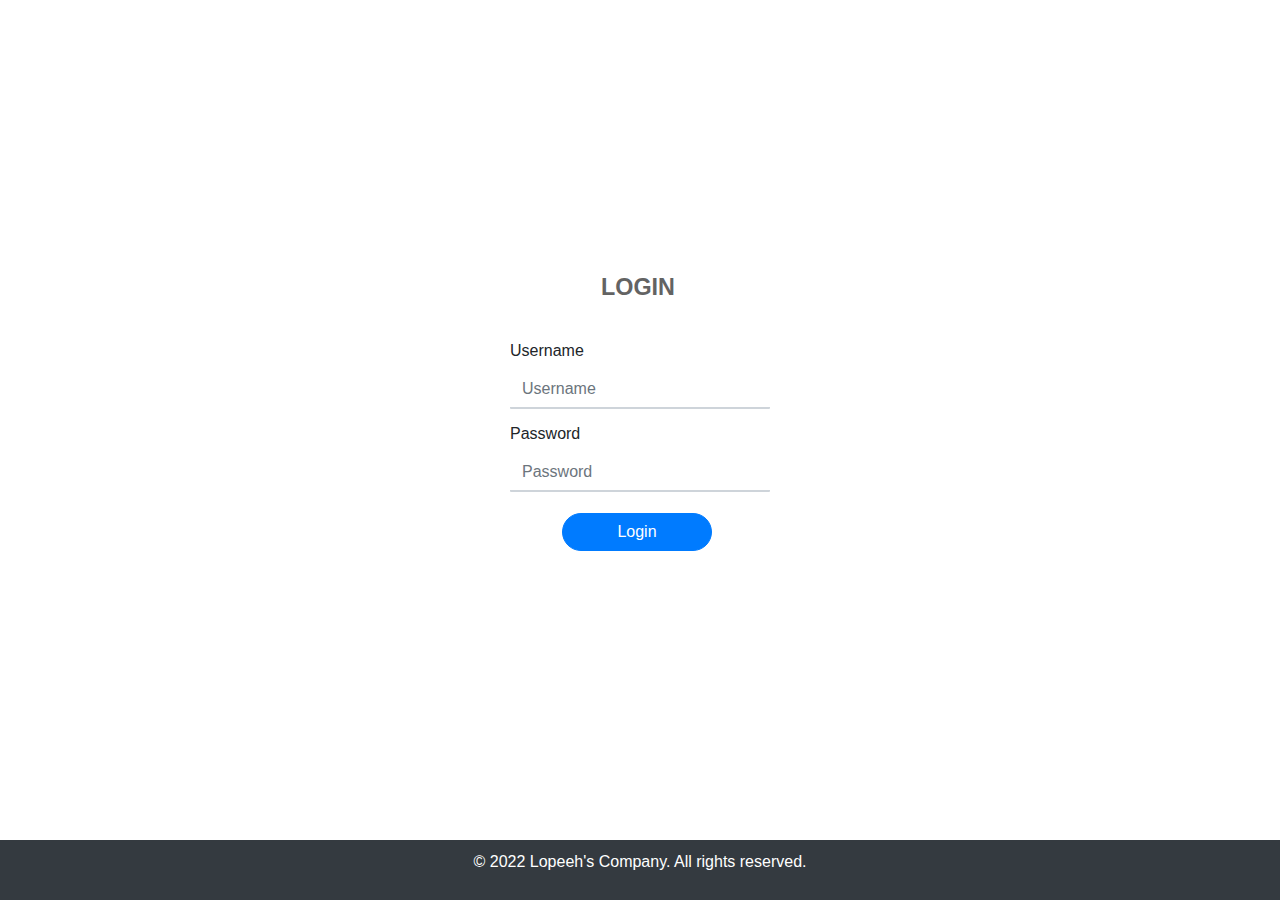
==== index.html @ effa68bb "." ====
<!DOCTYPE html>
<html lang="en">
<head>
    <meta charset="UTF-8">
    <meta name="viewport" content="width=device-width, initial-scale=1.0">
    <title>Login</title>
    <!-- CSS de Bootstrap -->
    <link rel="stylesheet" href="https://stackpath.bootstrapcdn.com/bootstrap/4.3.1/css/bootstrap.min.css">
    <link rel="stylesheet" href="./style.css">
</head>
<body>
    <div class="login-container">
        <form class="login-form">
            <label class="LoginText">LOGIN</label>
            <div class="form-groupU">
                <label for="username">Username</label>
                <input type="text" class="form-control" id="username" placeholder="Username">
            </div>
            <div class="form-groupC">
                <label for="password">Password</label>
                <input type="password" class="form-control" id="password" placeholder="Password">
            </div>
            <button type="submit" class="btn btn-primary btn-block">Login</button>
        </form>
      </div>
      <footer class="footer">
        <p>© 2022 Lopeeh's Company. All rights reserved.</p>
      </footer>
      <script src="https://code.jquery.com/jquery-3.3.1.slim.min.js"></script>
      <script src="https://cdnjs.cloudflare.com/ajax/libs/popper.js/1.14.7/umd/popper.min.js"></script>
      <script src="https://stackpath.bootstrapcdn.com/bootstrap/4.3.1/js/bootstrap.min.js"></script>
</body>
</html>
---- style.css ----
body{
    background-image: url("https://minervasf.es/images/formanag_fondo.jpg");
    background-size: cover;     
    height: 100vh;     
    display: flex;     
    align-items: center;     
    justify-content: center;
}

.login-container {
    display: flex;
    justify-content: center;
    align-items: center;
    background-color: #ffffff;
    border-radius: 5px;
    width: 320px;
}

.login-form {
    width: 300px;
    height: 400px;
    padding: 20px;
    border-radius: 8px;
}

.form-groupU{
    margin-top: 10%;
}

.form-groupC{
    margin-top: 5%;
}

.footer {
    position: fixed;
    left: 0;
    bottom: 0;
    width: 100%;
    background-color: #343a40;
    color: white;
    text-align: center;
    padding: 10px 0;
}

.btn{
    border-radius: 21px;
    width: 150px;
    display: flex;     
    align-items: center;     
    justify-content: center;
    margin-left: 20%;
    margin-top: 8%;
}

.LoginText{
    font-size: 17.5pt;
    font-weight: 900;
    color: #636363;
    margin-left: 35%;
}

.form-control{
    border-radius: 1px;
    outline: 0;
    border-width: 0 0 2px;
}
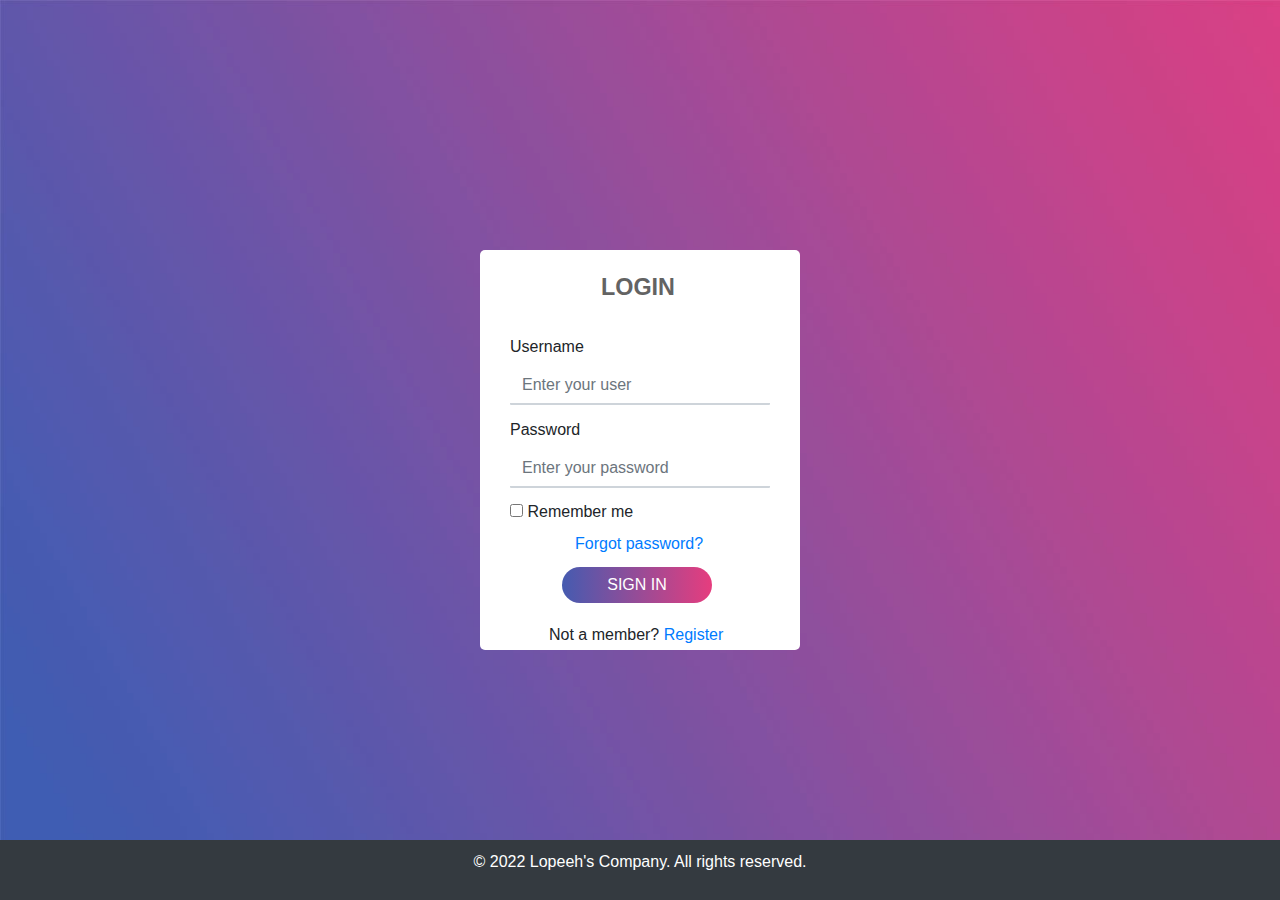
==== commit 9aebdf73: "casi terminado" ====
--- a/index.html
+++ b/index.html
@@ -3,31 +3,32 @@
 <head>
     <meta charset="UTF-8">
     <meta name="viewport" content="width=device-width, initial-scale=1.0">
-    <title>Login</title>
+    <title>Login Lopeeh's</title>
     <!-- CSS de Bootstrap -->
     <link rel="stylesheet" href="https://stackpath.bootstrapcdn.com/bootstrap/4.3.1/css/bootstrap.min.css">
-    <link rel="stylesheet" href="./style.css">
+    <link rel="stylesheet" href="./css/index.css">
+    <link rel="stylesheet" href="./css/footer.css">
 </head>
 <body>
     <div class="login-container">
         <form class="login-form">
-            <label class="LoginText">LOGIN</label>
+            <label class="LoginText mb-1">LOGIN</label>
             <div class="form-groupU">
                 <label for="username">Username</label>
-                <input type="text" class="form-control" id="username" placeholder="Username">
+                <input type="text" class="form-control" id="username" placeholder="Enter your user" required>
             </div>
             <div class="form-groupC">
                 <label for="password">Password</label>
-                <input type="password" class="form-control" id="password" placeholder="Password">
+                <input type="password" class="form-control" id="password" placeholder="Enter your password" required>
             </div>
-            <button type="submit" class="btn btn-primary btn-block">Login</button>
+            <label><input type="checkbox" class="mt-3" required> Remember me</label>
+            <div><label class="forgotpass"><a href="./forgotpass.html">Forgot password?</a></label></div>
+            <button type="submit" class="btn btn-primary btn-block">SIGN IN</button>
+            <label class="notMember">Not a member? <a href="./register.html">Register</a></label>
         </form>
       </div>
       <footer class="footer">
         <p>© 2022 Lopeeh's Company. All rights reserved.</p>
       </footer>
-      <script src="https://code.jquery.com/jquery-3.3.1.slim.min.js"></script>
-      <script src="https://cdnjs.cloudflare.com/ajax/libs/popper.js/1.14.7/umd/popper.min.js"></script>
-      <script src="https://stackpath.bootstrapcdn.com/bootstrap/4.3.1/js/bootstrap.min.js"></script>
 </body>
 </html>--- a/css/index.css
+++ b/css/index.css
@@ -0,0 +1,63 @@
+.login-container {
+    display: flex;
+    justify-content: center;
+    align-items: center;
+    background-color: #ffffff;
+    border-radius: 5px;
+    width: 320px;
+}
+
+.login-form {
+    width: 300px;
+    height: 400px;
+    padding: 20px;
+    border-radius: 8px;
+}
+
+.form-groupU{
+    margin-top: 10%;
+}
+
+.form-groupC{
+    margin-top: 5%;
+}
+
+.btn{
+    border-radius: 21px;
+    width: 150px;
+    display: flex;     
+    align-items: center;     
+    justify-content: center;
+    margin-left: 20%;
+    margin-top: 1%;
+    background: linear-gradient(to right, rgba(69,91,176,255), rgba(230,61,126,255));
+    color: white;
+    border: none;
+}
+
+.btn:hover{
+    background: linear-gradient(to right, rgba(230,61,126,255),rgba(69,91,176,255));
+}
+
+.LoginText{
+    font-size: 17.5pt;
+    font-weight: 900;
+    color: #636363;
+    margin-left: 35%;
+}
+
+.form-control{
+    border-radius: 1px;
+    outline: 0;
+    border-width: 0 0 2px;
+}
+
+.notMember{
+    margin-top: 8%;
+    margin-left: 15%;
+}
+
+
+.forgotpass{
+    margin-left: 25%;
+}
--- a/css/footer.css
+++ b/css/footer.css
@@ -0,0 +1,20 @@
+.footer {
+    position: fixed;
+    left: 0;
+    bottom: 0;
+    width: 100%;
+    background-color: #343a40;
+    color: white;
+    text-align: center;
+    padding: 10px 0;
+}
+
+body{
+    background-image: url("/img/fondo_login.jsf");
+    background-size: cover;     
+    height: 100vh;     
+    display: flex;     
+    align-items: center;     
+    justify-content: center;
+    font-family: Arial, Helvetica, sans-serif;
+}